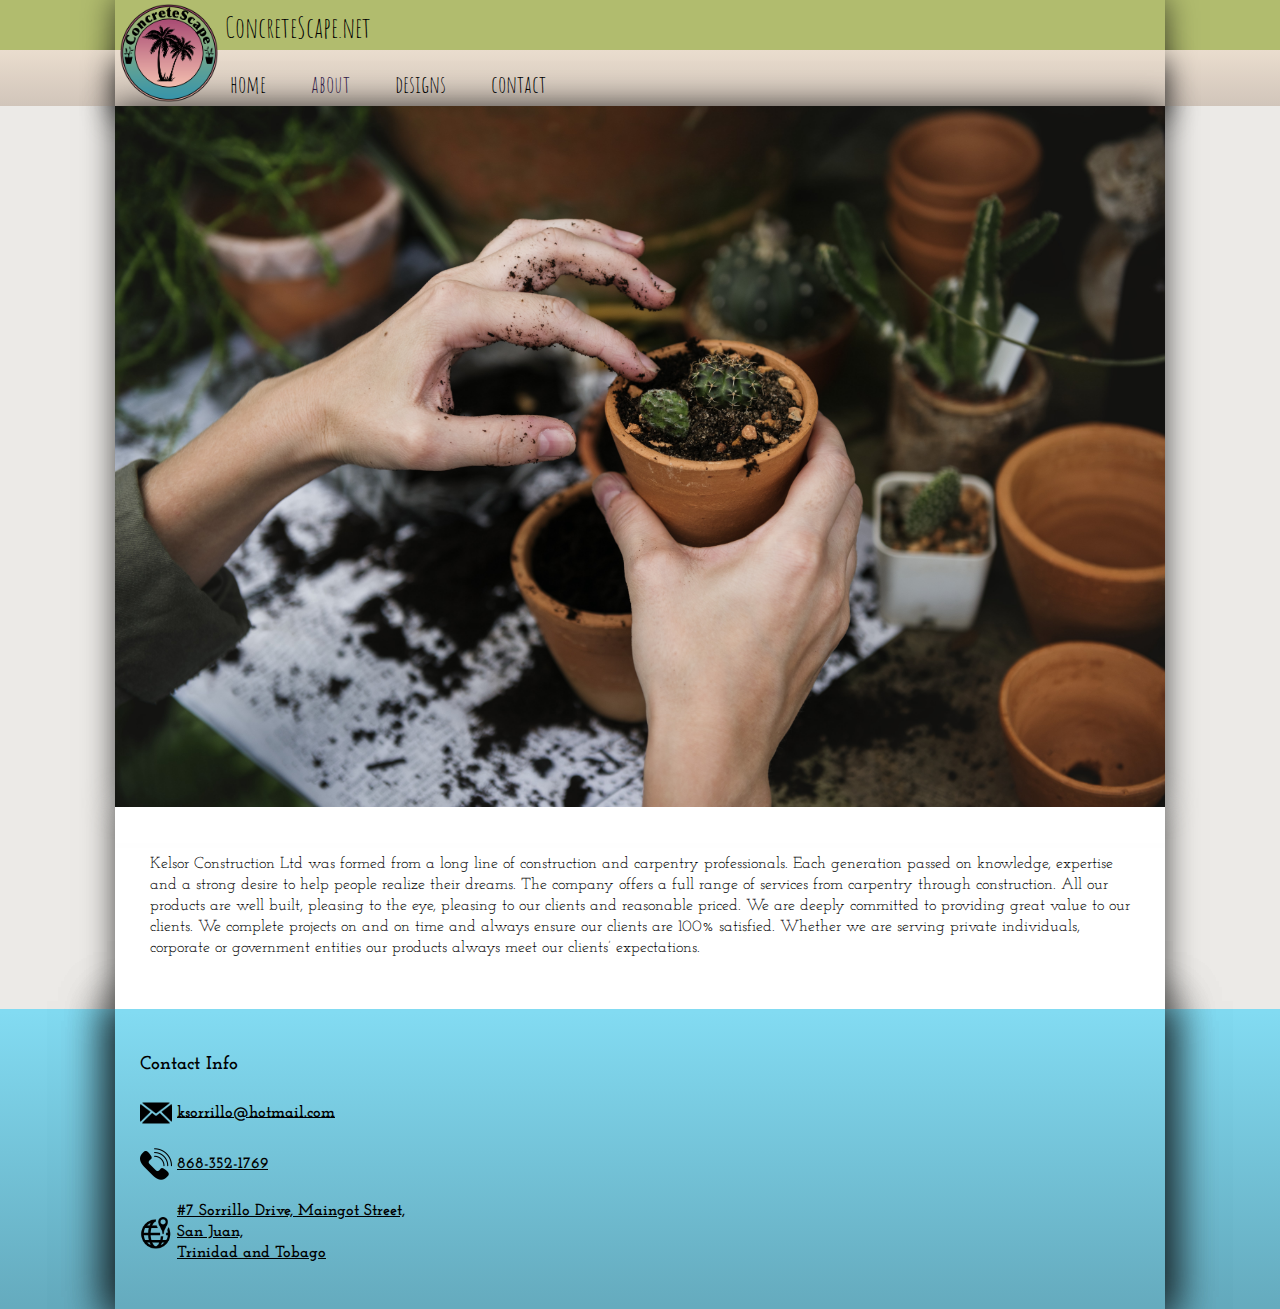
==== about.html @ 1fb98560 "Wrapper test" ====
<!DOCTYPE html>
<html>
  <head>
    <meta charset="utf-8">
     <meta name="viewport" content="width=device-width" />
     <meta name="apple-mobile-web-app-capable" content="yes" />
    <title>ConcreteScape - About</title>
    <link rel="stylesheet" type="text/css" href="css/style.css">
    <script type="text/javascript" src="js/responsive.js"></script>
    <script type="text/javascript" src="js/scripts.js"></script>
    </script>
  </head>
  <body onload="onLoad()">
    <header>
      <div class="logo">
        <div class="wrapper">
          <div class="shadow-wrapper">
            <a href="index.html"><img src="images/logo1.png" alt="Logo"></a>
            <span id="title">ConcreteScape.net</span>
          </div>
        </div>
      </div> <!-- end.logo -->
      <div class="navbar">
        <nav class="wrapper">
          <div class="shadow-wrapper" id="navlinks">
            <a href="index.html" class="border-left">home</a>
            <a href="about.html" class="selected">about</a>
            <a href="designs.html">designs</a>
            <a href="contact.html">contact</a>
            <a href="javascript:void(0);" id="menuIcon" class="border-left icon" onclick="animateMenu()">&#9776;</a>
          </div>
        </nav>
      </div> <!-- end.wrapper -->
    </header>

    <figure class="wrapper no-padding content">
      <img class="featured-image handmade" src="images/images@x1/handmadefeat.jpg" alt="Featured plant pot arrangment">
    </figure>
    <div class="wrapper content clearfix">
      <!-- ___________PAGE CONTENT____________ -->

      <p>Kelsor Construction Ltd was formed from a long line of construction and carpentry professionals. Each generation passed on knowledge, expertise and a strong desire to help people realize their dreams. The company offers a full range of services from carpentry through construction. All our products are well built, pleasing to the eye, pleasing to our clients and reasonable priced.

We are deeply committed to providing great value to our clients. We complete projects on and on time and always ensure our clients are 100% satisfied. Whether we are serving private individuals, corporate or government entities our products always meet our clients’ expectations.</p>

    </div><!-- end.wrapper -->

    <footer>
      <div class="wrapper">
        <div class="shadow-wrapper">
          <div class="footer-box">
            <h3>Contact Info</h3>
            <h4>
              <img src="images/email-icon.png" alt="" width="32" height="28">
              <a href="mailto:ksorrillo@hotmail.com?Subject=General%20Question" target="_top" onclick="mailAlert();" id="mailText"> ksorrillo@hotmail.com</a>
            </h4>
            <h4><img src="images/phone-icon.png" alt="" width="32" height="32">
              <a href="tel:868-352-1769"> 868-352-1769</a></h4>
            <h4>
              <img src="images/location-icon.png" alt="" width="32" height="32">
              <a href="javascript:void(0)" onclick="copyAddress()" id="streetAddress">#7 Sorrillo Drive, Maingot Street,<br> San Juan,<br>Trinidad and Tobago</a>
            </h4>
          </div>
        </div>
      </div><!-- end.wrapper -->
    </footer>
  </body>
</html>
---- css/style.css ----
@import url("https://fonts.googleapis.com/css?family=Bad+Script|Barlow+Condensed|Dancing+Script");
@import url("https://fonts.googleapis.com/css?family=Josefin+Slab");
@import url("https://fonts.googleapis.com/css?family=Amatic+SC");
* {
  -webkit-box-sizing: border-box;
  -moz-box-sizing: border-box;
  box-sizing: border-box; }

/*/////// SETUP ////////*/
/* Sand Color:
background: -moz-linear-gradient(top, #f8f5e8 0%, #f2e0c4 100%);
background: -webkit-linear-gradient(top, #f8f5e8 0%,#f2e0c4 100%);
background: linear-gradient(to bottom, #f8f5e8 0%,#f2e0c4 100%);
filter: progid:DXImageTransform.Microsoft.gradient( startColorstr='#f8f5e8', endColorstr='#f2e0c4',GradientType=0 );
*/
/* ----------- Featured Items --------------- */
figure {
  position: relative; }

.item-box.featured {
  display: inline-block;
  vertical-align: middle;
  cursor: pointer;
  z-index: 3;
  width: 20%;
  line-height: 0px;
  box-shadow: 0px 8px 16px 0px rgba(0, 0, 0, 0.4);
  margin: 3%;
  margin-top: 7%; }

.item-box.first {
  margin-left: 15%; }

.item-box.featured div#item-info {
  line-height: normal; }
  .item-box.featured div#item-info h3 {
    left: 5%; }
  .item-box.featured div#item-info p {
    left: 5%; }

.featured-item-container {
  display: table-cell;
  position: absolute;
  top: 0px;
  left: 0px;
  height: 100%; }

.featured-item-container.home-page .item-box.featured {
  margin-right: 5%;
  margin-top: 30%; }

.featured-item-container.home-page .item-box.first {
  margin-left: 10%; }

.featured-item-container.home-page .item-box:nth-child(2) {
  width: 22%; }

.hidden {
  display: none; }

/* ----------- Item Boxes --------------- */
.item-box:hover img, .item-box:active img {
  filter: brightness(0.5) blur(5px); }

.item-box {
  display: inline-block;
  position: relative;
  margin: 0px;
  padding: 0px; }
  .item-box img {
    display: block;
    width: 100%; }
  .item-box div#item-info {
    line-height: normal; }
    .item-box div#item-info h3 {
      display: inline;
      color: white;
      position: absolute;
      top: 0px;
      left: 5%; }
    .item-box div#item-info p {
      display: inline;
      color: white;
      position: absolute;
      top: 50px;
      left: 5%;
      right: 8px;
      font-size: 0.9em; }
    .item-box div#item-info h4 {
      display: inline;
      color: white;
      position: absolute;
      bottom: 0px;
      right: 20px; }

.item-box div#item-info.hide h3 {
  display: none;
  color: white;
  position: absolute;
  top: 0px;
  left: 15px; }
.item-box div#item-info.hide p {
  display: none;
  color: white;
  position: absolute;
  top: 40px;
  left: 15px;
  font-size: 1em; }
.item-box div#item-info.hide h4 {
  display: none;
  color: white;
  position: absolute;
  bottom: 0px;
  right: 20px; }
.item-box div#item-info.hide div.dropdown {
  display: none; }

/* ----------- Item Boxes Grid --------------- */
.grid {
  column-count: 4;
  column-gap: 0; }

div .item-box.grid-box {
  margin: 2px;
  margin-bottom: -4px; }

/* ----------- Item Box Full Screen --------------- */
.hide {
  display: none; }

.hidden {
  display: none; }

.frost {
  filter: blur(10px); }

.frost-bg {
  background: rgba(255, 255, 255, 0.3);
  position: fixed;
  width: 100%;
  height: 100%;
  z-index: 20; }

.fullscreen-item-box {
  width: 100%;
  height: 100%;
  position: fixed;
  top: 0;
  right: 0;
  z-index: 98; }
  .fullscreen-item-box h3 {
    display: block;
    color: white;
    font-weight: normal;
    background: #b1bc6e;
    background: -moz-linear-gradient(top, #b1bc6e 0%, #3794aa 100%);
    background: -webkit-linear-gradient(top, #b1bc6e 0%, #3794aa 100%);
    background: linear-gradient(to bottom, #b1bc6e 0%, #3794aa 100%);
    filter: progid:DXImageTransform.Microsoft.gradient( startColorstr='#b1bc6e', endColorstr='#3794aa',GradientType=0 );
    padding: 5px 15px;
    text-align: center;
    float: left;
    border-radius: 5px;
    font: 1.8em 'Amatic SC', serif; }
  .fullscreen-item-box p {
    display: block;
    color: black;
    width: 45%;
    float: left; }
  .fullscreen-item-box h4 {
    display: inline;
    color: black; }
  .fullscreen-item-box img {
    position: relative;
    z-index: 99;
    float: left;
    width: 40%;
    max-width: 50%;
    height: auto;
    max-height: 95%;
    -moz-box-shadow: 0px 0px 6px 6px rgba(0, 0, 0, 0.8);
    -webkit-box-shadow: 0px 0px 6px 6px rgba(0, 0, 0, 0.8);
    box-shadow: 0px 0px 6px 6px rgba(0, 0, 0, 0.8);
    margin: 15px;
    margin-right: 5%; }
  .fullscreen-item-box .close {
    position: fixed;
    z-index: 100;
    background-color: #1da4c2;
    color: white;
    padding: 5px;
    font-size: 1em;
    font: 1em 'Josefin Slab', serif;
    border: none;
    cursor: pointer;
    float: left;
    border-radius: 10px; }
  .fullscreen-item-box button:hover, .fullscreen-item-box button:focus {
    background-color: #8fdae5;
    color: black; }

.fullscreen-item-box .dropdown {
  position: absolute;
  display: block;
  text-decoration: none;
  color: black;
  float: right;
  top: 0px;
  right: 0px;
  left: auto; }

#orderDropdown {
  top: 0;
  left: -80px; }

/* ----------- Item-box Grid Media Queries --------------- */
@media only screen and (max-width: 860px) {
  .grid {
    column-count: 2;
    column-gap: 0; } }
/* ----------- Item-box Media Queries --------------- */
@media only screen and (max-width: 860px) {
  .item-box a div#item-info h3 {
    display: none; }
  .item-box a div#item-info p {
    display: none; }
  .item-box a div#item-info h4 {
    display: inline;
    color: white;
    position: absolute;
    top: 2%;
    left: 5px;
    right: 5px;
    text-align: center; }

  button.dropbtn {
    padding: 10px; } }
/* ----------- Item-box Fullscreen Media Queries --------------- */
@media only screen and (max-width: 860px) {
  .fullscreen-item-box {
    overflow-y: scroll;
    /* has to be scroll, not auto */
    -webkit-overflow-scrolling: touch;
    overflow-scrolling: touch; }
    .fullscreen-item-box h3 {
      float: none;
      width: 80%;
      margin: 5px auto;
      font-size: 1.7em; }
    .fullscreen-item-box p {
      float: none;
      width: 80%;
      margin: 20px auto;
      font-size: 1.2em; }
    .fullscreen-item-box img {
      z-index: 99;
      float: none;
      width: 90%;
      max-width: 90%;
      margin-left: 5%; }
    .fullscreen-item-box .close {
      padding: 10px;
      font-size: 1.2em; }

  .fullscreen-item-box .dropdown {
    float: none;
    width: 75%;
    position: relative;
    margin: 0 auto;
    margin-bottom: 50px; }

  #orderDropdown {
    top: 37px;
    right: 0px;
    left: auto; } }
/* ----------- Category Dropdown --------------- */
/* Dropdown Button */
.dropbtn {
  background-color: #1da4c2;
  color: white;
  padding: 16px;
  font-size: 1em;
  font: 1.3em 'Josefin Slab', serif;
  border: none;
  cursor: pointer;
  width: 100%;
  height: 100%;
  z-index: 102; }

/* Dropdown button on hover & focus */
.dropbtn:hover, .dropbtn:focus {
  background-color: #8fdae5;
  color: black; }

/* The container <div> - needed to position the dropdown content */
.dropdown {
  position: absolute;
  display: inline-block;
  bottom: -33px;
  left: 0px; }

/* Dropdown Content (Hidden by Default) */
.dropdown-content {
  display: none;
  position: absolute;
  top: 38px;
  left: 0px;
  background-color: #f1f1f1;
  min-width: 160px;
  box-shadow: 0px 8px 16px 0px rgba(0, 0, 0, 0.2);
  z-index: 1; }

/* Links inside the dropdown */
.dropdown-content a {
  color: black;
  padding: 12px 16px;
  text-decoration: none;
  display: block; }

/* Change color of dropdown links on hover */
.dropdown-content a:hover {
  background-color: #ddd; }

/* Show the dropdown menu (use JS to add this class to the .dropdown-content container when the user clicks on the dropdown button) */
.show {
  display: block; }

html, body {
  height: 100.1%;
  min-height: 100%;
  max-width: 100% !important;
  width: 100% !important; }

body {
  /*
  background: url(../images/bg.jpg) no-repeat center top;
  background-size: cover; */
  background-color: #eceae7;
  font: 1em/1.3 'Josefin Slab', serif;
  margin: 0;
  padding: 0;
  overflow-y: scroll !important; }

.wrapper {
  margin: 0 auto;
  width: 1050px; }

.content {
  box-shadow: 0px 40px 0px 0px white, 0 0 30px rgba(0, 0, 0, 0.7);
  padding: 35px;
  background-color: white; }

.no-padding {
  padding: 0px; }

.bottom-content {
  background-color: white;
  height: 20px;
  width: 100%;
  content: ' ';
  z-index: 100; }

.clearfix:after {
  content: '.';
  display: block;
  clear: both;
  visibility: hidden;
  height: 0;
  line-height: 0; }

.big {
  width: 100%; }

.half {
  width: 50%; }

.two-half {
  width: 66%; }

.one-half {
  width: 33%; }

.sea-text {
  font-weight: normal;
  z-index: 2;
  background: #b1bc6e;
  background: -moz-linear-gradient(top, #b1bc6e 0%, #3794aa 100%);
  background: -webkit-linear-gradient(top, #b1bc6e 0%, #3794aa 100%);
  background: linear-gradient(to bottom, #b1bc6e 0%, #3794aa 100%);
  filter: progid:DXImageTransform.Microsoft.gradient( startColorstr='#b1bc6e', endColorstr='#3794aa',GradientType=0 );
  box-shadow: inset 0 -3px .5em .5em white;
  height: 2em;
  text-align: center;
  font-family: 'Amatic SC';
  font-size: 1.7em; }

/*/////// LOGO ////////*/
.logo {
  background-color: #b1bc6e;
  width: 100%;
  height: 50px; }

.logo div .shadow-wrapper {
  display: block;
  z-index: 9;
  width: 100%;
  padding-right: 5px;
  padding-left: 5px;
  margin-bottom: 0px;
  background-color: #b1bc6e;
  box-shadow: 0 0 30px rgba(0, 0, 0, 0.7); }

.logo div .shadow-wrapper a img {
  position: relative;
  top: 4px;
  left: 0px;
  z-index: 10;
  width: 98px;
  height: 98px; }

#title {
  font-family: 'Amatic SC', serif;
  position: relative;
  top: -60px;
  left: 2px;
  font-size: 1.8em;
  z-index: 11; }

/*/////// NAV ////////*/
.navbar {
  margin: auto;
  width: 100%;
  background-color: #eaddce;
  background: #eaddce;
  background: -moz-linear-gradient(top, #eaddce 0%, #d1c5ba 100%);
  background: -webkit-linear-gradient(top, #eaddce 0%, #d1c5ba 100%);
  background: linear-gradient(to bottom, #eaddce 0%, #d1c5ba 100%);
  filter: progid:DXImageTransform.Microsoft.gradient( startColorstr='#eaddce', endColorstr='#d1c5ba',GradientType=0 ); }

nav .shadow-wrapper {
  display: block;
  z-index: 8;
  width: 100%;
  padding-right: 5px;
  padding-left: 5px;
  margin-bottom: 0px;
  background-color: #eaddce;
  background: #eaddce;
  background: -moz-linear-gradient(top, #eaddce 0%, #d1c5ba 100%);
  background: -webkit-linear-gradient(top, #eaddce 0%, #d1c5ba 100%);
  background: linear-gradient(to bottom, #eaddce 0%, #d1c5ba 100%);
  filter: progid:DXImageTransform.Microsoft.gradient( startColorstr='#eaddce', endColorstr='#d1c5ba',GradientType=0 );
  box-shadow: 0px -35px 0px #b1bc6e, 0 10px 30px rgba(0, 0, 0, 0.9); }

nav a {
  text-decoration: none;
  font: 1.5em 'Amatic SC', serif;
  color: black;
  padding: 19px 20px 5px 20px;
  display: inline-block;
  vertical-align: bottom;
  border-bottom: 2px solid rgba(0, 0, 0, 0); }

.border-left {
  margin-left: 90px; }

nav a:hover {
  color: #2ea7df !important;
  border-bottom: 2px solid #37a8dd; }

nav a:active {
  color: #2ea7df;
  border-bottom: 0px solid black; }

#order-button {
  display: inline-block;
  float: right;
  border: 4px solid #b5ab9e;
  border-radius: 10px;
  line-height: 24px;
  margin-top: 5px;
  padding-top: 10px;
  display: none; }

nav a.selected {
  color: #331d4c;
  opacity: 1.0; }

nav .shadow-wrapper .icon {
  display: none; }

/*/////// CONTENT ////////*/
.featured-image-text {
  position: absolute;
  display: inline-block;
  top: 10px;
  left: 20px;
  padding: 0;
  margin: 0;
  font: 3.5em 'Amatic SC', cursive;
  font-weight: lighter;
  line-height: 1.4em; }

.featured-image-text.bottom {
  top: auto;
  bottom: 10px; }

.featured-image {
  width: 100%;
  height: auto;
  z-index: 99;
  margin-bottom: -10px; }

#about-me {
  display: inline-block;
  float: left;
  padding: 5px; }

#featured-items {
  display: inline-block;
  float: right;
  padding: 15px;
  padding-top: 5px;
  border-left: 1px dashed black; }

/*/////// FOOTER ////////*/
footer {
  z-index: 1;
  background-color: #373433;
  background: #82dbf2;
  background: -moz-linear-gradient(top, #82dbf2 1%, #65abbe 99%);
  background: -webkit-linear-gradient(top, #82dbf2 1%, #65abbe 99%);
  background: linear-gradient(to bottom, #82dbf2 1%, #65abbe 99%);
  filter: progid:DXImageTransform.Microsoft.gradient( startColorstr='#82dbf2', endColorstr='#65abbe',GradientType=0 );
  width: 100%;
  height: 300px; }

.footer-top {
  height: 20px;
  width: 100%;
  background-color: grey;
  z-index: 3; }

footer .shadow-wrapper {
  z-index: 2;
  display: block;
  background-color: #b5ab9e;
  background: #82dbf2;
  background: -moz-linear-gradient(top, #82dbf2 1%, #65abbe 99%);
  background: -webkit-linear-gradient(top, #82dbf2 1%, #65abbe 99%);
  background: linear-gradient(to bottom, #82dbf2 1%, #65abbe 99%);
  filter: progid:DXImageTransform.Microsoft.gradient( startColorstr='#82dbf2', endColorstr='#65abbe',GradientType=0 );
  width: 100%;
  height: 300px;
  box-shadow: 0 9px 0px 0px rgba(255, 255, 255, 0), 0 -100px 0px 0px white, 0 0 2.5em 0.5em rgba(0, 0, 0, 0.6), 0 0 2.5em 0.5em rgba(0, 0, 0, 0.6);
  padding: 15px; }

.footer-box {
  text-decoration: none;
  float: left;
  padding: 10px; }
  .footer-box a {
    color: black;
    vertical-align: middle; }
  .footer-box img {
    vertical-align: middle; }
  .footer-box #streetAddress {
    display: inline-block;
    text-align: left; }

/*/////// MEDIA QUEIRYS ////////*/
@media only screen and (max-width: 1200px) {
  .wrapper {
    width: 1000px; } }
@media only screen and (max-width: 1090px) {
  .wrapper {
    width: 900px; }

  body {
    font-size: 95%; }

  .logo div .shadow-wrapper a img {
    top: 3px;
    width: 97px;
    height: 97px; } }
@media only screen and (max-width: 990px) {
  .wrapper {
    width: 800px; }

  body {
    font-size: 88%; }

  .logo div .shadow-wrapper a img {
    top: 3px;
    width: 95px;
    height: 95px; }

  #title {
    top: -55px;
    left: 9px;
    font-size: 1.85em; } }
@media only screen and (max-width: 890px) {
  .wrapper {
    width: 700px; }

  body {
    font-size: 86%; }

  .logo div .shadow-wrapper a img {
    top: 4px;
    left: 2px;
    width: 95px;
    height: 95px; }

  #title {
    top: -55px;
    left: 6px;
    font-size: 1.9em; }

  .featured-image-text {
    font-size: 3em; } }
@media only screen and (max-width: 860px) {
  .wrapper {
    width: 730px; }

  body {
    font-size: 86%; }

  figure img {
    width: 100%;
    height: auto; }

  .two-half {
    width: 100%;
    float: none; }

  .one-half {
    width: 100%;
    float: none; }

  #featured-items {
    border: none;
    padding: 0px; }

  .logo div .shadow-wrapper a img {
    top: 4px;
    left: 2px;
    width: 93px;
    height: 93px; }

  #title {
    top: -53px;
    left: 11px;
    font-size: 1.9em; }

  nav .shadow-wrapper a:not(.selected) {
    display: none; }

  nav .shadow-wrapper a.icon {
    float: right;
    display: block; }

  .selected {
    margin-left: 105px;
    padding-left: 5px; }

  #navlinks.responsive a.selected:not(:first-child) {
    margin-left: 0px;
    padding-left: 20px; }

  #navlinks.responsive {
    position: relative;
    border-bottom-left-radius: 10px;
    border-bottom-right-radius: 10px; }

  #navlinks.responsive a.icon {
    position: absolute;
    top: -10px;
    right: 15px; }

  #navlinks.responsive a {
    float: none;
    display: block;
    text-align: left; }

  #menuIcon.opened {
    color: #2ea7df;
    border-bottom: none; }

  #menuIcon:hover {
    border-bottom: none; }

  #menuIcon {
    position: relative;
    top: -10px;
    right: 10px;
    width: 16px;
    height: 45px; }

  .featured-image-text {
    font-size: 2.3em; } }

/*# sourceMappingURL=style.css.map */
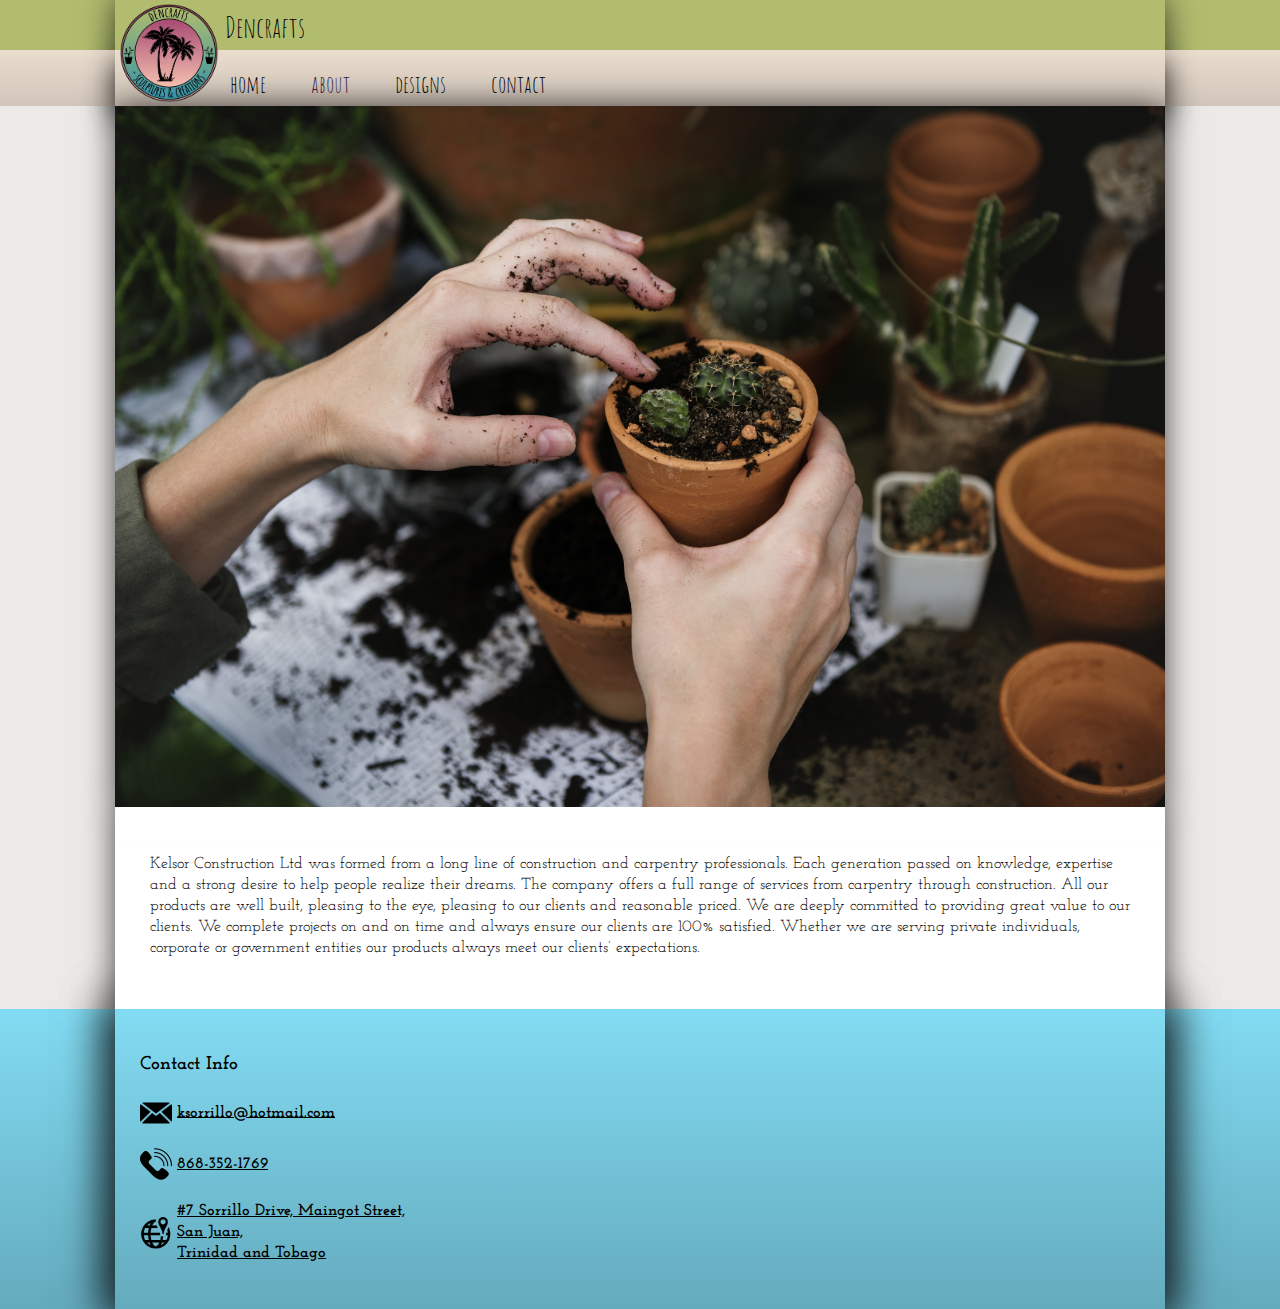
==== commit e9af226d: "Changed logo & name, viewport improvments?" ====
--- a/about.html
+++ b/about.html
@@ -2,8 +2,8 @@
 <html>
   <head>
     <meta charset="utf-8">
-     <meta name="viewport" content="width=device-width" />
-     <meta name="apple-mobile-web-app-capable" content="yes" />
+    <meta name="viewport" content="width=device-width, initial-scale=1, maximum-scale=1">
+    <!-- <meta name="apple-mobile-web-app-capable" content="yes" /> -->
     <title>ConcreteScape - About</title>
     <link rel="stylesheet" type="text/css" href="css/style.css">
     <script type="text/javascript" src="js/responsive.js"></script>
@@ -15,8 +15,8 @@
       <div class="logo">
         <div class="wrapper">
           <div class="shadow-wrapper">
-            <a href="index.html"><img src="images/logo1.png" alt="Logo"></a>
-            <span id="title">ConcreteScape.net</span>
+            <a href="index.html"><img src="images/dclogo.png" alt="Logo"></a>
+            <span id="title">Dencrafts</span>
           </div>
         </div>
       </div> <!-- end.logo -->
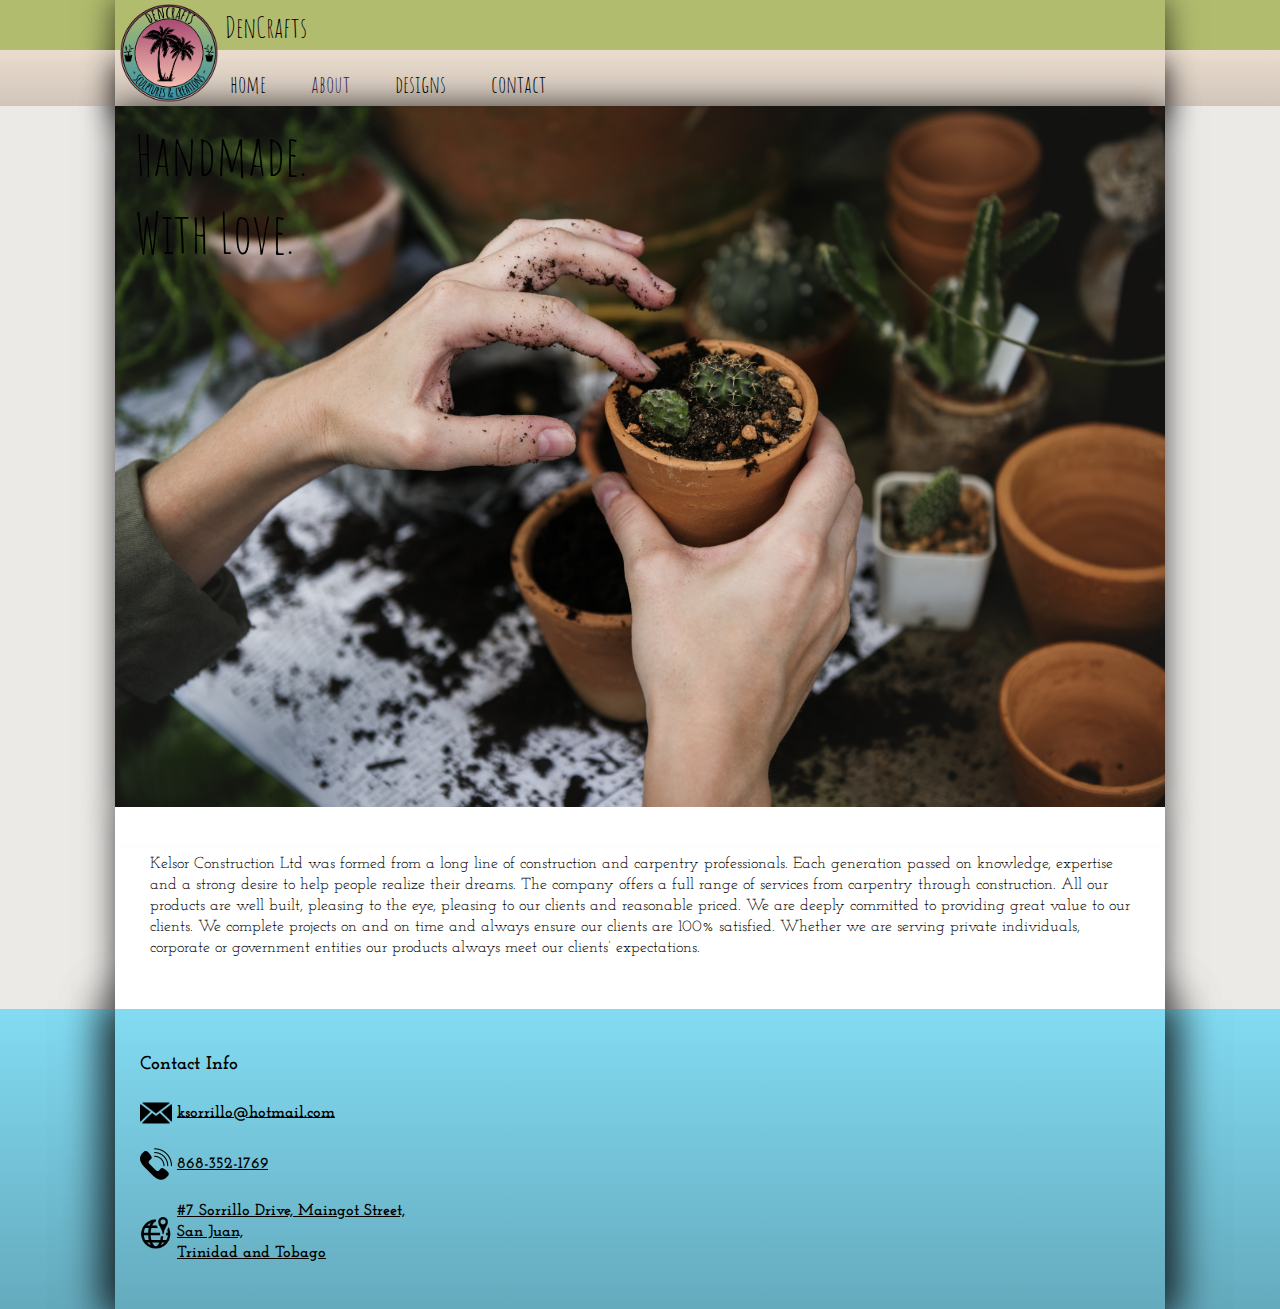
==== commit fcb9b1a9: "Updated name" ====
--- a/about.html
+++ b/about.html
@@ -4,7 +4,7 @@
     <meta charset="utf-8">
     <meta name="viewport" content="width=device-width, initial-scale=1, maximum-scale=1">
     <!-- <meta name="apple-mobile-web-app-capable" content="yes" /> -->
-    <title>ConcreteScape - About</title>
+    <title>DenCrafts - About</title>
     <link rel="stylesheet" type="text/css" href="css/style.css">
     <script type="text/javascript" src="js/responsive.js"></script>
     <script type="text/javascript" src="js/scripts.js"></script>
@@ -16,7 +16,7 @@
         <div class="wrapper">
           <div class="shadow-wrapper">
             <a href="index.html"><img src="images/dclogo.png" alt="Logo"></a>
-            <span id="title">Dencrafts</span>
+            <span id="title">DenCrafts</span>
           </div>
         </div>
       </div> <!-- end.logo -->
@@ -35,6 +35,7 @@
 
     <figure class="wrapper no-padding content">
       <img class="featured-image handmade" src="images/images@x1/handmadefeat.jpg" alt="Featured plant pot arrangment">
+      <h3 class="featured-image-text" id="contact">Handmade. <br> With Love.</h3>
     </figure>
     <div class="wrapper content clearfix">
       <!-- ___________PAGE CONTENT____________ -->
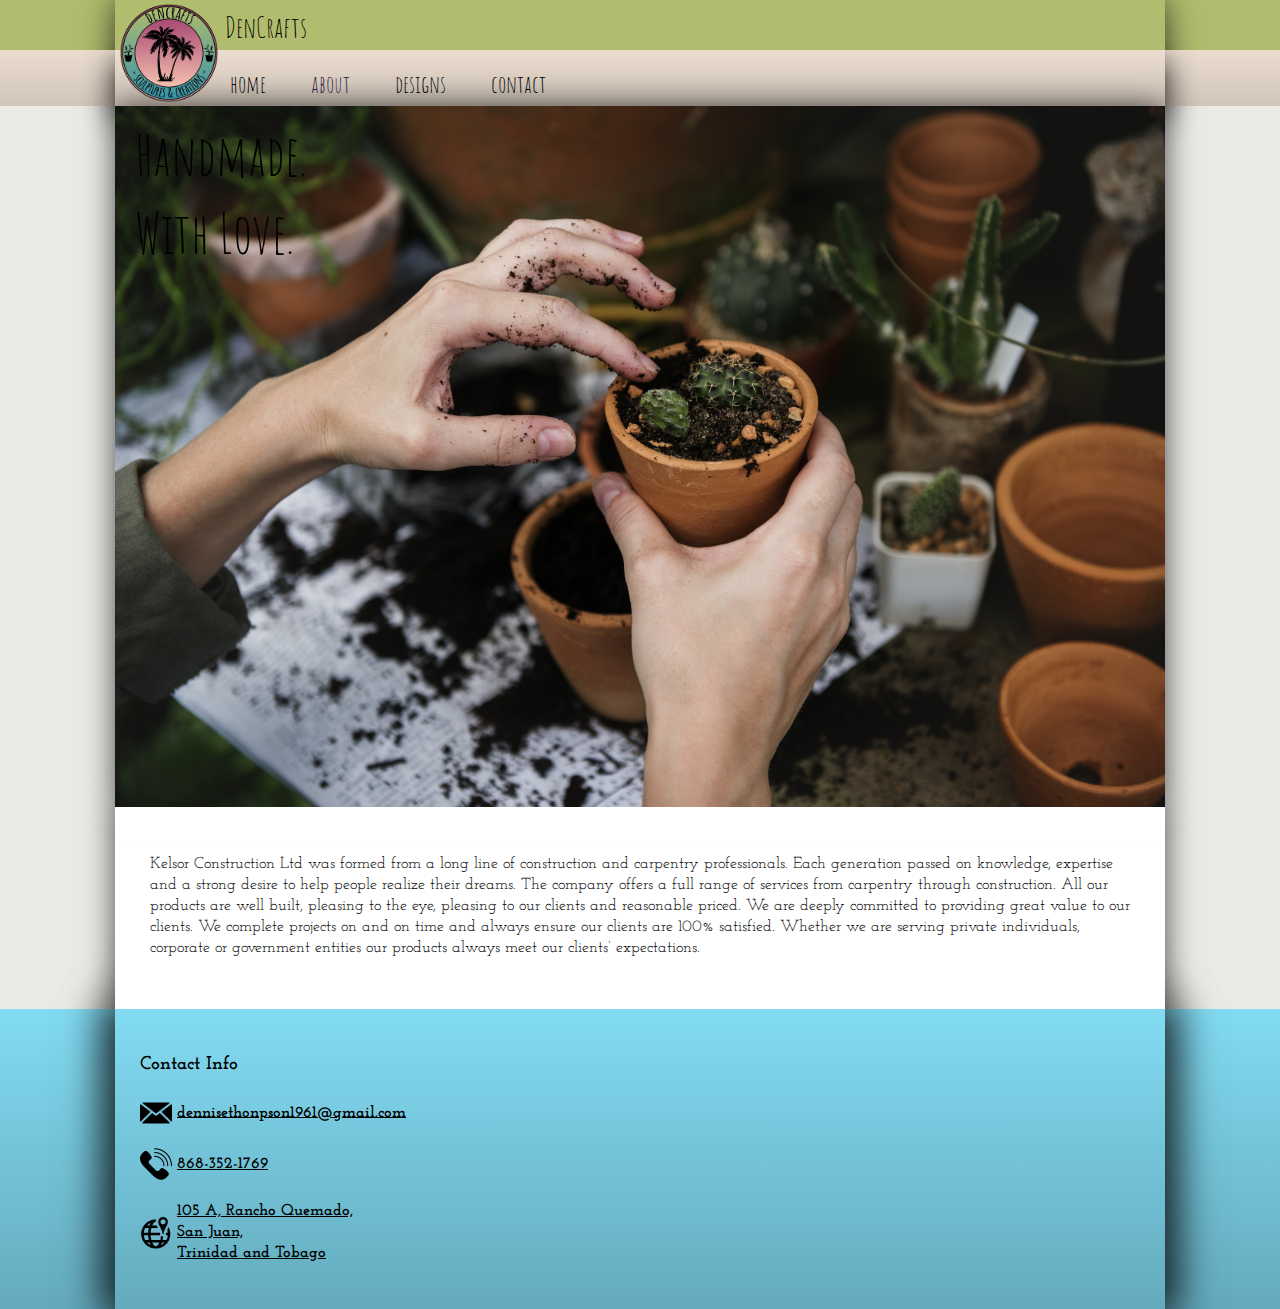
==== commit d2fd7399: "Oreintation fix?" ====
--- a/about.html
+++ b/about.html
@@ -3,12 +3,23 @@
   <head>
     <meta charset="utf-8">
     <meta name="viewport" content="width=device-width, initial-scale=1, maximum-scale=1">
-    <!-- <meta name="apple-mobile-web-app-capable" content="yes" /> -->
     <title>DenCrafts - About</title>
     <link rel="stylesheet" type="text/css" href="css/style.css">
+    <script type="text/javascript">
+      //---- This is very important because androids are stuupid! ----//
+      //But for real. This initially sets the window width to the viewport width because android doesn't do that.
+      //SO it must be called FIRST.
+      var vpWidth = window.innerWidth;
+      window.innerWidth = vpWidth;
+      //resize gets called when scrolling with inertia on mobile.
+      window.addEventListener('resize', function () {
+        if (window.innerWidth !== vpWidth) {
+          window.innerWidth == vpWidth
+        }
+      })
+    </script>
     <script type="text/javascript" src="js/responsive.js"></script>
     <script type="text/javascript" src="js/scripts.js"></script>
-    </script>
   </head>
   <body onload="onLoad()">
     <header>
@@ -53,13 +64,13 @@
             <h3>Contact Info</h3>
             <h4>
               <img src="images/email-icon.png" alt="" width="32" height="28">
-              <a href="mailto:ksorrillo@hotmail.com?Subject=General%20Question" target="_top" onclick="mailAlert();" id="mailText"> ksorrillo@hotmail.com</a>
+              <a href="mailto:dennisethonpson1961@gmail.com?Subject=General%20Question" target="_top" onclick="mailAlert();" id="mailText"> dennisethonpson1961@gmail.com</a>
             </h4>
             <h4><img src="images/phone-icon.png" alt="" width="32" height="32">
               <a href="tel:868-352-1769"> 868-352-1769</a></h4>
             <h4>
               <img src="images/location-icon.png" alt="" width="32" height="32">
-              <a href="javascript:void(0)" onclick="copyAddress()" id="streetAddress">#7 Sorrillo Drive, Maingot Street,<br> San Juan,<br>Trinidad and Tobago</a>
+              <a href="javascript:void(0)" onclick="copyAddress()" id="streetAddress">105 A, Rancho Quemado,<br> San Juan,<br>Trinidad and Tobago</a>
             </h4>
           </div>
         </div>
--- a/css/style.css
+++ b/css/style.css
@@ -157,6 +157,7 @@
     background: -webkit-linear-gradient(top, #b1bc6e 0%, #3794aa 100%);
     background: linear-gradient(to bottom, #b1bc6e 0%, #3794aa 100%);
     filter: progid:DXImageTransform.Microsoft.gradient( startColorstr='#b1bc6e', endColorstr='#3794aa',GradientType=0 );
+    width: 40%;
     padding: 5px 15px;
     text-align: center;
     float: left;
@@ -193,7 +194,8 @@
     font: 1em 'Josefin Slab', serif;
     border: none;
     cursor: pointer;
-    float: left;
+    top: 3px;
+    left: 3px;
     border-radius: 10px; }
   .fullscreen-item-box button:hover, .fullscreen-item-box button:focus {
     background-color: #8fdae5;
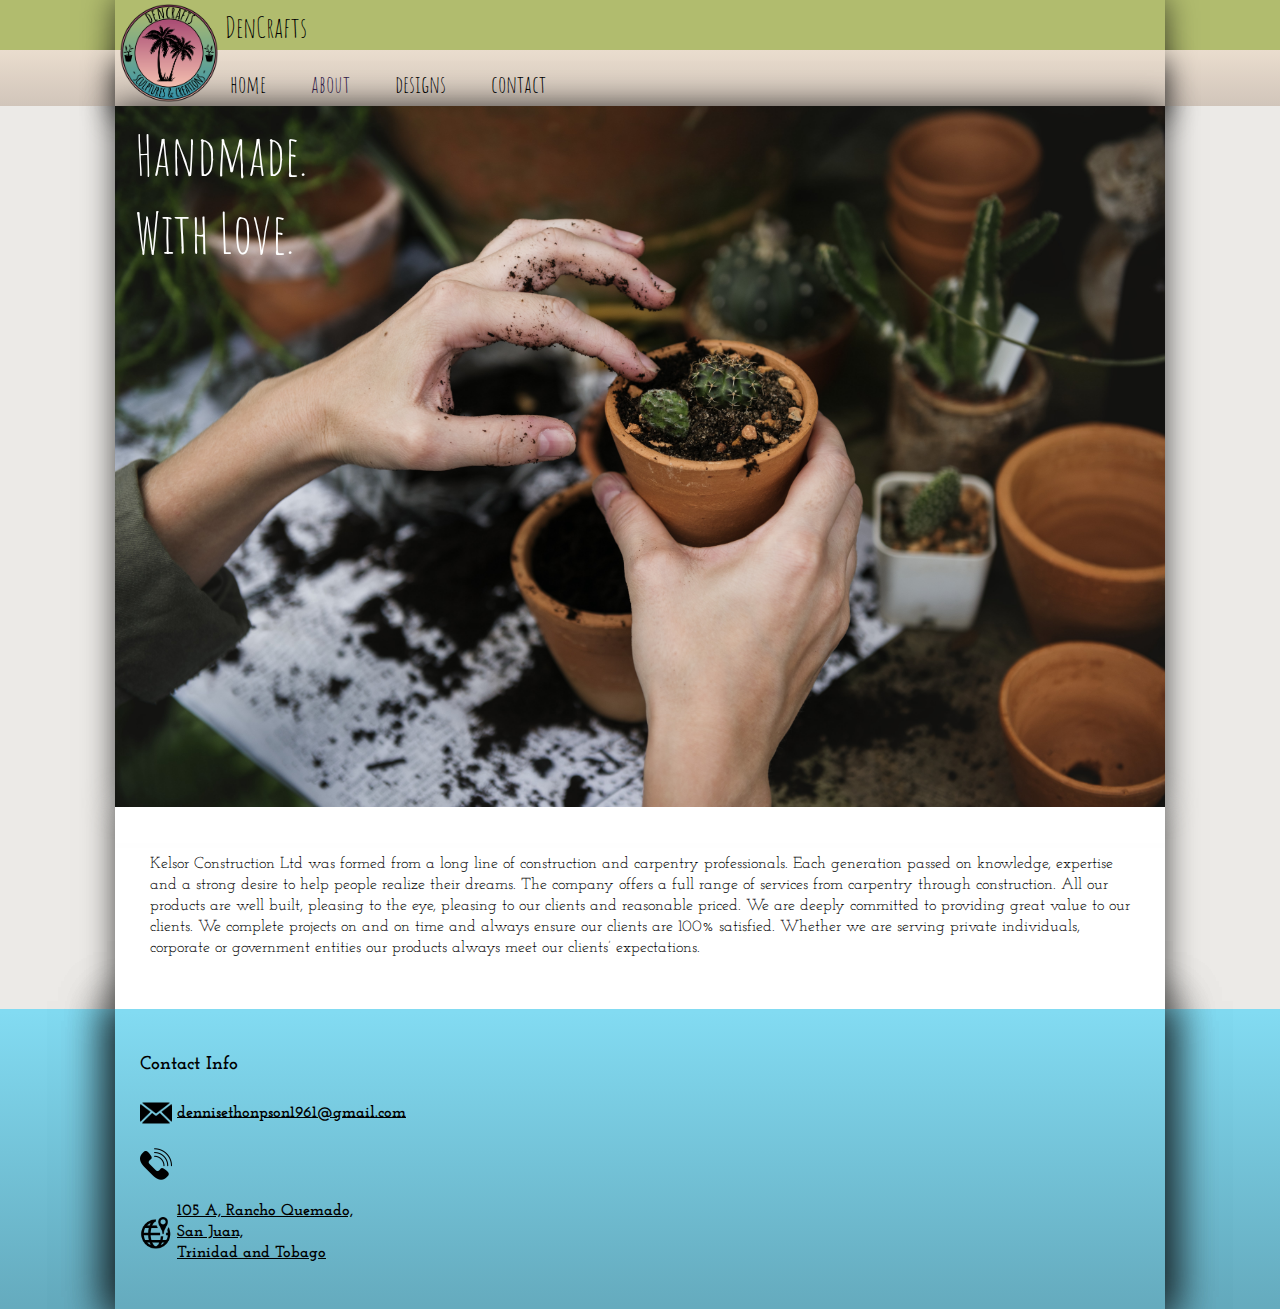
==== commit 1c3f7ebb: "Added to contact page" ====
--- a/about.html
+++ b/about.html
@@ -5,20 +5,10 @@
     <meta name="viewport" content="width=device-width, initial-scale=1, maximum-scale=1">
     <title>DenCrafts - About</title>
     <link rel="stylesheet" type="text/css" href="css/style.css">
+    <script type="text/javascript" src="js/responsive.js"></script>
     <script type="text/javascript">
-      //---- This is very important because androids are stuupid! ----//
-      //But for real. This initially sets the window width to the viewport width because android doesn't do that.
-      //SO it must be called FIRST.
-      var vpWidth = window.innerWidth;
-      window.innerWidth = vpWidth;
-      //resize gets called when scrolling with inertia on mobile.
-      window.addEventListener('resize', function () {
-        if (window.innerWidth !== vpWidth) {
-          window.innerWidth == vpWidth
-        }
-      })
+      setupMobileSize()
     </script>
-    <script type="text/javascript" src="js/responsive.js"></script>
     <script type="text/javascript" src="js/scripts.js"></script>
   </head>
   <body onload="onLoad()">
@@ -46,7 +36,7 @@
 
     <figure class="wrapper no-padding content">
       <img class="featured-image handmade" src="images/images@x1/handmadefeat.jpg" alt="Featured plant pot arrangment">
-      <h3 class="featured-image-text" id="contact">Handmade. <br> With Love.</h3>
+      <h3 class="featured-image-text" id="about-featured-text">Handmade. <br> With Love.</h3>
     </figure>
     <div class="wrapper content clearfix">
       <!-- ___________PAGE CONTENT____________ -->
@@ -67,7 +57,7 @@
               <a href="mailto:dennisethonpson1961@gmail.com?Subject=General%20Question" target="_top" onclick="mailAlert();" id="mailText"> dennisethonpson1961@gmail.com</a>
             </h4>
             <h4><img src="images/phone-icon.png" alt="" width="32" height="32">
-              <a href="tel:868-352-1769"> 868-352-1769</a></h4>
+              <a href="tel:"> </a></h4>
             <h4>
               <img src="images/location-icon.png" alt="" width="32" height="32">
               <a href="javascript:void(0)" onclick="copyAddress()" id="streetAddress">105 A, Rancho Quemado,<br> San Juan,<br>Trinidad and Tobago</a>
--- a/css/style.css
+++ b/css/style.css
@@ -237,8 +237,13 @@
 
   button.dropbtn {
     padding: 10px; } }
+@media only screen and (max-width: 860px) and (orientation: landscape) {
+  article#featured-items .item-box {
+    width: 48%;
+    float: left;
+    margin: 1%; } }
 /* ----------- Item-box Fullscreen Media Queries --------------- */
-@media only screen and (max-width: 860px) {
+@media only screen and (max-width: 860px) and (orientation: portrait) {
   .fullscreen-item-box {
     overflow-y: scroll;
     /* has to be scroll, not auto */
@@ -507,6 +512,9 @@
   top: auto;
   bottom: 10px; }
 
+#about-featured-text {
+  color: white; }
+
 .featured-image {
   width: 100%;
   height: auto;
@@ -524,6 +532,40 @@
   padding: 15px;
   padding-top: 5px;
   border-left: 1px dashed black; }
+
+#contact-page-sea-text {
+  height: 3em; }
+
+@media only screen and (max-width: 587px) {
+  #contact-page-sea-text {
+    height: 4.1em; } }
+label {
+  font-family: 'Amatic SC';
+  font-size: 1.5em; }
+
+input[type=text], select, textarea {
+  width: 100%;
+  padding: 12px;
+  border: 1px solid #ccc;
+  border-radius: 4px;
+  box-sizing: border-box;
+  margin-top: 6px;
+  margin-bottom: 16px;
+  resize: vertical; }
+
+input[type=submit] {
+  color: white;
+  padding: 12px 20px;
+  border: none;
+  border-radius: 4px;
+  cursor: pointer; }
+
+.contact-field-container {
+  border-radius: 5px;
+  background-color: #f2f2f2;
+  padding: 20px;
+  width: 75%;
+  margin: 0 auto; }
 
 /*/////// FOOTER ////////*/
 footer {
@@ -620,7 +662,10 @@
     font-size: 1.9em; }
 
   .featured-image-text {
-    font-size: 3em; } }
+    font-size: 3em; }
+
+  .contact-field-container {
+    width: 100%; } }
 @media only screen and (max-width: 860px) {
   .wrapper {
     width: 730px; }
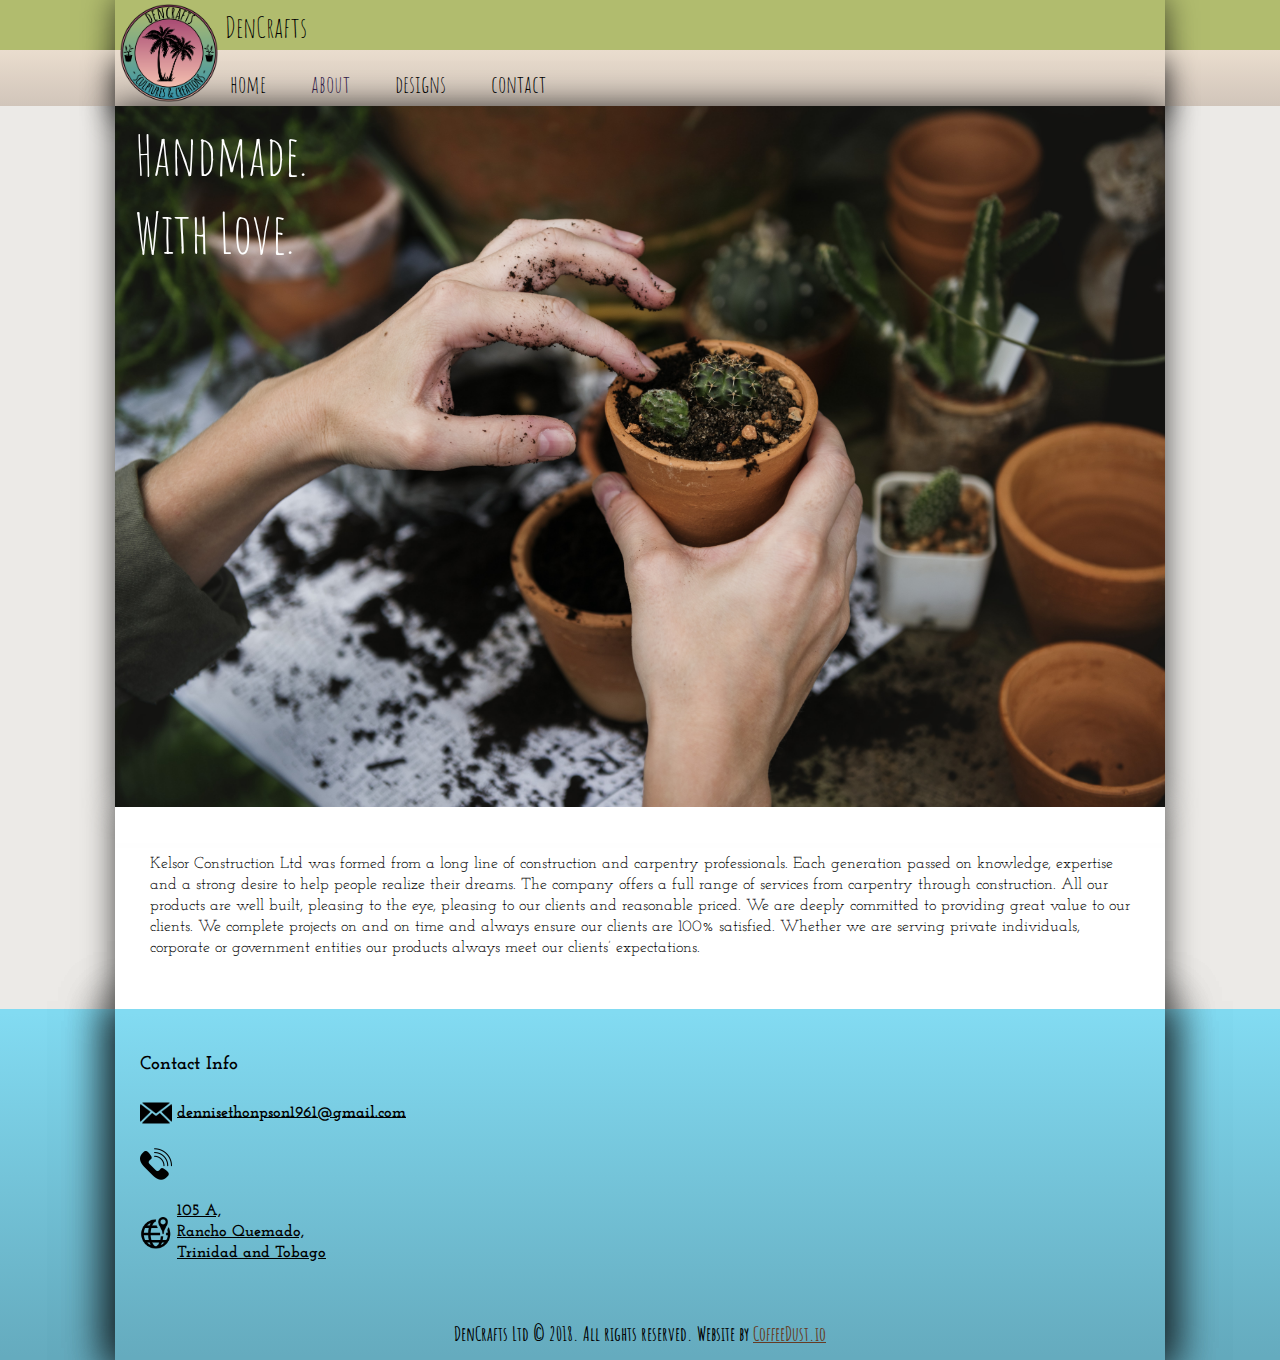
==== commit 76f6f096: "Fixed browser reloading when resizing" ====
--- a/about.html
+++ b/about.html
@@ -49,7 +49,7 @@
 
     <footer>
       <div class="wrapper">
-        <div class="shadow-wrapper">
+        <div class="shadow-wrapper clearfix">
           <div class="footer-box">
             <h3>Contact Info</h3>
             <h4>
@@ -60,10 +60,15 @@
               <a href="tel:"> </a></h4>
             <h4>
               <img src="images/location-icon.png" alt="" width="32" height="32">
-              <a href="javascript:void(0)" onclick="copyAddress()" id="streetAddress">105 A, Rancho Quemado,<br> San Juan,<br>Trinidad and Tobago</a>
+              <a href="javascript:void(0)" onclick="copyAddress()" id="streetAddress">105 A,<br>Rancho Quemado,<br>Trinidad and Tobago</a>
             </h4>
           </div>
-        </div>
+
+          <div id="copyright-text">
+            <h4>DenCrafts Ltd © 2018. All rights reserved. Website by <a target="_blank" href="https://coffeedust.io">CoffeeDust.io</a></h4>
+          </div>
+
+        </div><!-- end.shadow-wrapper -->
       </div><!-- end.wrapper -->
     </footer>
   </body>
--- a/css/style.css
+++ b/css/style.css
@@ -1,12 +1,6 @@
-@import url("https://fonts.googleapis.com/css?family=Bad+Script|Barlow+Condensed|Dancing+Script");
+/* ----------- SETUP --------------- */
 @import url("https://fonts.googleapis.com/css?family=Josefin+Slab");
 @import url("https://fonts.googleapis.com/css?family=Amatic+SC");
-* {
-  -webkit-box-sizing: border-box;
-  -moz-box-sizing: border-box;
-  box-sizing: border-box; }
-
-/*/////// SETUP ////////*/
 /* Sand Color:
 background: -moz-linear-gradient(top, #f8f5e8 0%, #f2e0c4 100%);
 background: -webkit-linear-gradient(top, #f8f5e8 0%,#f2e0c4 100%);
@@ -222,6 +216,11 @@
     column-gap: 0; } }
 /* ----------- Item-box Media Queries --------------- */
 @media only screen and (max-width: 860px) {
+  article#featured-items .item-box {
+    width: 48%;
+    float: left;
+    margin: 1%; }
+
   .item-box a div#item-info h3 {
     display: none; }
   .item-box a div#item-info p {
@@ -242,6 +241,10 @@
     width: 48%;
     float: left;
     margin: 1%; } }
+@media only screen and (max-width: 460px) {
+  article#featured-items .item-box {
+    width: 100%;
+    float: none; } }
 /* ----------- Item-box Fullscreen Media Queries --------------- */
 @media only screen and (max-width: 860px) and (orientation: portrait) {
   .fullscreen-item-box {
@@ -332,6 +335,11 @@
 .show {
   display: block; }
 
+* {
+  -webkit-box-sizing: border-box;
+  -moz-box-sizing: border-box;
+  box-sizing: border-box; }
+
 html, body {
   height: 100.1%;
   min-height: 100%;
@@ -339,9 +347,6 @@
   width: 100% !important; }
 
 body {
-  /*
-  background: url(../images/bg.jpg) no-repeat center top;
-  background-size: cover; */
   background-color: #eceae7;
   font: 1em/1.3 'Josefin Slab', serif;
   margin: 0;
@@ -401,7 +406,7 @@
   font-family: 'Amatic SC';
   font-size: 1.7em; }
 
-/*/////// LOGO ////////*/
+/* ----------- LOGO --------------- */
 .logo {
   background-color: #b1bc6e;
   width: 100%;
@@ -433,7 +438,7 @@
   font-size: 1.8em;
   z-index: 11; }
 
-/*/////// NAV ////////*/
+/* ----------- NAVIGATION --------------- */
 .navbar {
   margin: auto;
   width: 100%;
@@ -496,7 +501,55 @@
 nav .shadow-wrapper .icon {
   display: none; }
 
-/*/////// CONTENT ////////*/
+#instruction-box {
+  position: absolute;
+  display: none;
+  top: 30px;
+  left: 0px;
+  z-index: 100;
+  font: 1.5em 'Amatic SC', serif;
+  width: 300px; }
+  #instruction-box .arrow_box {
+    position: relative;
+    background: #9ab479;
+    border: 3px solid #dcd0c3;
+    padding-right: 5px;
+    padding-left: 5px; }
+  #instruction-box .arrow_box:after, #instruction-box .arrow_box:before {
+    bottom: 100%;
+    left: 17.5%;
+    border: solid transparent;
+    content: " ";
+    height: 0;
+    width: 0;
+    position: absolute;
+    pointer-events: none; }
+  #instruction-box .arrow_box:after {
+    border-color: rgba(154, 180, 121, 0);
+    border-bottom-color: #9ab479;
+    border-width: 30px;
+    margin-left: -30px; }
+  #instruction-box .arrow_box:before {
+    border-color: rgba(220, 208, 195, 0);
+    border-bottom-color: #dcd0c3;
+    border-width: 34px;
+    margin-left: -34px; }
+  #instruction-box .close-box {
+    position: absolute;
+    z-index: 101;
+    background-color: #1da4c2;
+    color: white;
+    padding: 5px;
+    font: 0.8em 'Josefin Slab', serif;
+    border: none;
+    cursor: pointer;
+    top: 0px;
+    right: 0;
+    border-radius: 10px; }
+  #instruction-box .close-box:hover, #instruction-box .close-box:active {
+    background-color: #8fdae5; }
+
+/* ----------- CONTENT --------------- */
 .featured-image-text {
   position: absolute;
   display: inline-block;
@@ -533,12 +586,18 @@
   padding-top: 5px;
   border-left: 1px dashed black; }
 
-#contact-page-sea-text {
-  height: 3em; }
-
-@media only screen and (max-width: 587px) {
-  #contact-page-sea-text {
-    height: 4.1em; } }
+.contact-page-sea-text {
+  height: 2.1em; }
+
+#first-header {
+  height: 2.1em; }
+
+@media only screen and (max-width: 604px) {
+  .contact-page-sea-text {
+    height: 3.1em; } }
+@media only screen and (max-width: 439px) {
+  .contact-page-sea-text#first-header {
+    height: 3.1em; } }
 label {
   font-family: 'Amatic SC';
   font-size: 1.5em; }
@@ -567,7 +626,7 @@
   width: 75%;
   margin: 0 auto; }
 
-/*/////// FOOTER ////////*/
+/* ----------- FOOTER --------------- */
 footer {
   z-index: 1;
   background-color: #373433;
@@ -576,8 +635,7 @@
   background: -webkit-linear-gradient(top, #82dbf2 1%, #65abbe 99%);
   background: linear-gradient(to bottom, #82dbf2 1%, #65abbe 99%);
   filter: progid:DXImageTransform.Microsoft.gradient( startColorstr='#82dbf2', endColorstr='#65abbe',GradientType=0 );
-  width: 100%;
-  height: 300px; }
+  width: 100%; }
 
 .footer-top {
   height: 20px;
@@ -595,7 +653,6 @@
   background: linear-gradient(to bottom, #82dbf2 1%, #65abbe 99%);
   filter: progid:DXImageTransform.Microsoft.gradient( startColorstr='#82dbf2', endColorstr='#65abbe',GradientType=0 );
   width: 100%;
-  height: 300px;
   box-shadow: 0 9px 0px 0px rgba(255, 255, 255, 0), 0 -100px 0px 0px white, 0 0 2.5em 0.5em rgba(0, 0, 0, 0.6), 0 0 2.5em 0.5em rgba(0, 0, 0, 0.6);
   padding: 15px; }
 
@@ -612,7 +669,18 @@
     display: inline-block;
     text-align: left; }
 
-/*/////// MEDIA QUEIRYS ////////*/
+#copyright-text {
+  width: 100%;
+  height: 50px;
+  float: left;
+  font: 1.2em "Amatic SC";
+  margin: 0 auto;
+  text-align: center; }
+  #copyright-text a {
+    text-decoration: underline;
+    color: #663b24; }
+
+/* ----------- MEDIA QUEIRYS --------------- */
 @media only screen and (max-width: 1200px) {
   .wrapper {
     width: 1000px; } }
